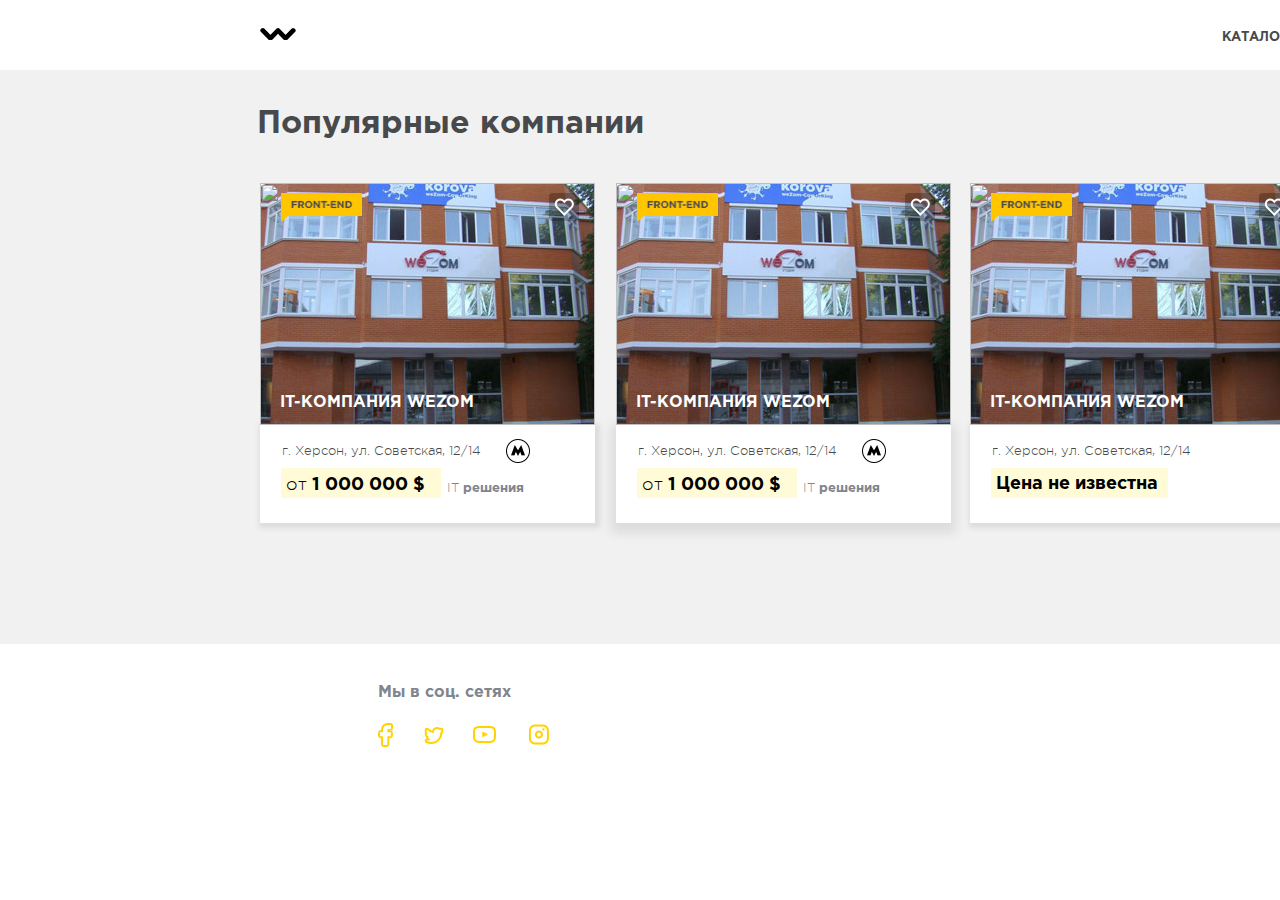
==== test-2/index.html @ 83f19243 "Initial commit" ====
﻿<!doctype html>
<html lang="ru">
<head>
	<title>test
</title>
	<meta charset="utf-8">
	<link rel="stylesheet" href="css/styles.css" type="text/css">

<style type="text/css"></style>
</head>
<body>
<div class="menu">
 	<img src="images/wezom_logo.png">
 	<div class="kat"><span><font size="2">КАТАЛОГ</font></span></div>
 	<div class="akc"><span><font size="2">АКЦИИ</font></span></div>
 	<div class="inf"><span><font size="2">О КОМПАНИИ</font></span></div>
 	<div class="con"><span><font size="2">КОНТАКТЫ</font></span></div>
</div>
<div class="com">
	<div class="pop"><span><font size="6">Популярные компании</font></span></div>
	<div class="vki"><span><font size="2"><strong>Все компании</strong></font></span></div>
	<div class="card">
		<div class="uc"></div>
		<div class="wez"><img src="images/wezom.jpg" width="335"  height="242"></div>
    	<div class="sh"><img src="images/Layer13.png" width="335"  height="242"></div>
    	<div class="tex"><p><font size="3" color="#ffffff">IT-КОМПАНИЯ WEZOM</font></p></div>
    	<div class="fend"><img src="images/label.png" width="360" class="pict" ></div>
    	<div class="adr"><span><font size="2">г. Херсон, ул. Советская, 12/14</font></span></div>
    	<div class="cena"><span><font size="4">от</font><font face="GothamProBold" size="4"><strong> 1 000 000 $</strong></font></span></div>
    	<div class="it"><span><font size="2">IT</font><font face="GothamProBold" size="2"><strong> решения</strong></font></span></div>
    	<div class="elp"><img src="images/elipse.png"></div>
    	<div class="like"><img src="images/heart.png"></div>
	</div>
	<div class="card2">
		<div class="uc2"></div>
		<div class="wez"><img src="images/wezom.jpg" width="335"  height="242"></div>
    	<div class="sh"><img src="images/Layer13.png" width="335"  height="242"></div>
    	<div class="tex"><p><font size="3" color="#ffffff">IT-КОМПАНИЯ WEZOM</font></p></div>
    	<div class="fend"><img src="images/label.png" width="360" class="pict" ></div>
    	<div class="adr"><span><font size="2">г. Херсон, ул. Советская, 12/14</font></span></div>
    	<div class="cena"><span><font size="4">от</font><font face="GothamProBold" size="4"><strong> 1 000 000 $</strong></font></span></div>
    	<div class="it"><span><font size="2">IT</font><font face="GothamProBold" size="2"><strong> решения</strong></font></span></div>
    	<div class="elp"><img src="images/elipse.png"></div>
    	<div class="like"><img src="images/heart.png"></div>
	</div>
	<div class="card3">
		<div class="uc"></div>
		<div class="wez"><img src="images/wezom.jpg" width="335"  height="242"></div>
    	<div class="sh"><img src="images/Layer13.png" width="335"  height="242"></div>
    	<div class="tex"><p><font size="3" color="#ffffff">IT-КОМПАНИЯ WEZOM</font></p></div>
    	<div class="fend"><img src="images/label.png" width="360" class="pict" ></div>
    	<div class="adr"><span><font size="2">г. Херсон, ул. Советская, 12/14</font></span></div>
    	<div class="cena2"><span><font size="4" face="GothamProBold">Цена не известна</span></div>
    	<div class="like"><img src="images/heart.png"></div>
	</div>
	<div class="card4">
		<div class="uc"></div>
		<div class="wez"><img src="images/wezom.jpg" width="335"  height="242"></div>
    	<div class="sh"><img src="images/Layer13.png" width="335"  height="242"></div>
    	<div class="tex2"><p><font size="3" color="#ffffff">IT-КОМПАНИЯ WEZOM 2019</font></p></div>
    	<div class="fend"><img src="images/label.png" width="360" class="pict" ></div>
    	<div class="adr"><span><font size="2">г. Херсон, ул. Советская, 12/14</font></span></div>
    	<div class="cena"><span><font size="4">от</font><font face="GothamProBold" size="4"><strong> 1 000 000 $</strong></font></span></div>
    	<div class="it"><span><font size="2">IT</font><font face="GothamProBold" size="2"><strong> решения</strong></font></span></div>
    	<div class="elp"><img src="images/elipse.png"></div>
    	<div class="like"><img src="images/heart.png"></div>
	</div>
</div>
<div class="set"><span><font size="3">Мы в соц. сетях</font></span>
	<div class="fb"><img src="images/facebook.png"></div>
	<div class="tw"><img src="images/twiter.png"></div>
	<div class="yt"><img src="images/youtube.png"></div>
	<div class="ig"><img src="images/instagram.png"></div>
</div>
<div class="dev"><img src="images/wezom_logo2.png">
	<div class="raz"><span><font size="2" face="GothamProLight" color="80868e"> Разработка сайта</span>
		<span><font size="3" face="GothamProBold" color="000000">Wezom</font></span>
	</div>
</div>
  </body>
</html>
---- test-2/css/styles.css ----
﻿body {
	background-color: 555555;}
    @font-face {
			font-family: "GothamProBold";
			src: url("../fonts/GothamProBold/GothamProBold.eot");
			src: url("../fonts/GothamProBold/GothamProBold.eot?#iefix")format("embedded-opentype"),
			url("../fonts/GothamProBold/GothamProBold.woff") format("woff"),
			url("../fonts/GothamProBold/GothamProBold.ttf") format("truetype");
			font-style: normal;
			font-weight: normal;
}
@font-face {
			font-family: "GothamProLight";
			src: url("../fonts/GothamProLight/GothamProLight.eot");
			src: url("../fonts/GothamProLight/GothamProLight.eot?#iefix")format("embedded-opentype"),
			url("../fonts/GothamProLight/GothamProLight.woff") format("woff"),
			url("../fonts/GothamProLight/GothamProLight.ttf") format("truetype");
			font-style: normal;
			font-weight: normal;
	}
.menu {
	height: 20px;
	width: 1660px;
	font-family: "GothamProBold",sans-serif;
	position: absolute;
	top: 28px;
	left: 260px;
	color: #48494a;
}
.kat {
	position: absolute;
    left: 962px;
    top: 1px;
}
.akc {
	position: absolute;
    left: 1073px;
    top: 1px;
}
.inf {
	position: absolute;
    left: 1169px;
    top: 1px;
}
.con {
	position: absolute;
    left: 1314px;
    top: 1px;
}
.com {
    font-family: "GothamProLight",sans-serif;
	height: 574px;
	width: 1920px;
	position: absolute;
	top: 70px;
	left: 0px;
	background-color: #f1f1f1;
	color: #48494a;
}
.pop {
	font-family: "GothamProBold",sans-serif;
	position: absolute;
    left: 257px;
    top: 39px;
}
.vki {
	height: 34px;
	width: 152px;
	position: absolute;
	top: 43px;
	left: 1507px;
	background-color: #e43030;
	color: #ffffff;
	text-align: center;
	line-height: 35px;
	border-radius: 3px;
	box-shadow:  0px 13px 20px 4px #ef9595;
}
.card {
    font-family: "GothamProBold",sans-serif;
	height: 340px;
	width: 335px;
	position: absolute;
	top: 113px;
	left: 260px;
	background-color: #ffffff; 
}
.card2 {
    font-family: "GothamProBold",sans-serif;
	height: 340px;
	width: 335px;
	position: absolute;
	top: 113px;
	left: 616px;
	background-color: #ffffff; 
}
.card3 {
    font-family: "GothamProBold",sans-serif;
	height: 340px;
	width: 335px;
	position: absolute;
	top: 113px;
	left: 970px;
	background-color: #ffffff; 
}
.card4 {
    font-family: "GothamProBold",sans-serif;
	height: 340px;
	width: 335px;
	position: absolute;
	top: 113px;
	left: 1324px;
	background-color: #ffffff; 
}
.uc {
	position: absolute;
	height: 98px;
	width: 335px;
	top: 242px;
	box-shadow:  2px 2px 5px 3px #dcdcdc;
	background-color: #ffffff; 
}
.uc2 {
	position: absolute;
	height: 98px;
	width: 335px;
	top: 242px;
	box-shadow:  0px 5px 10px 5px #dcdcdc;
	background-color: #ffffff; 
}
.wez {
	position: absolute;
	height: 340px;
	width: 360px;
}
.sh {
	position: absolute;
	height: 340px;
	width: 360px;
	top: 0px;
}
.tex {
	height: 25px;
	width: 200px;
	position: absolute;
	top: 196px;
    left: 20px;
}
.tex2 {
	height: 25px;
	width: 200px;
	position: absolute;
	top: 171px;
    left: 20px;
}
.fend {
	height: 25px;
	width: 55px;
	position: absolute;
	top: 10px;
    left: 21px;
}
.cena {
    font-family: "GothamProLight",sans-serif;
	height: 30px;
	width: 160px;
	position: absolute;
	top: 285px;
	left: 21px;
	color: #000000;
	background-color: #fffbd7;
	text-indent: 5px;
	line-height: 33px;
}
.cena2 {
    font-family: "GothamProLight",sans-serif;
	height: 30px;
	width: 177px;
	position: absolute;
	top: 285px;
	left: 21px;
	color: #000000;
	background-color: #fffbd7;
	text-indent: 5px;
	line-height: 33px;
}
.it {
	font-family: "GothamProLight",sans-serif;
	height: 20px;
	width: 80px;
	position: absolute;
	top: 295px;
	left: 187px;
	color: #80848d;
}
.adr {
	font-family: "GothamProlight",sans-serif;
	height: 20px;
	width: 260px;
	position: absolute;
	top: 258px;
	left: 22px;
	color: #48494a;
}
.pict {
	height: 29px; 
	width: 81px
}
.elp {
	height: 25px;
	width: 55px;
	position: absolute;
	top: 256px;
    left: 246px;
}
.like {
	height: 25px;
	width: 55px;
	position: absolute;
	top: 10px;
    left: 289px;
}
.set {
	height: 70px;
	width: 180px;
	position: absolute;
	top: 684px;
    left: 378px;
    color: #80868e;
}
.fb {
	position: absolute;
	top: 39px;
}
.tw {
	position: absolute;
	top: 43px;
	left: 46px;
}
.yt {
	position: absolute;
	top: 42px;
	left: 95px;
}
.ig {
	position: absolute;
	top: 40px;
	left: 151px;
}
.dev {
	height: 35px;
	width: 180px;
	position: absolute;
	top: 690px;
    left: 1394px;
}
.raz {
	height: 35px;
	width: 180px;
	position: absolute;
	top: -6px;
    left: 45px;
}
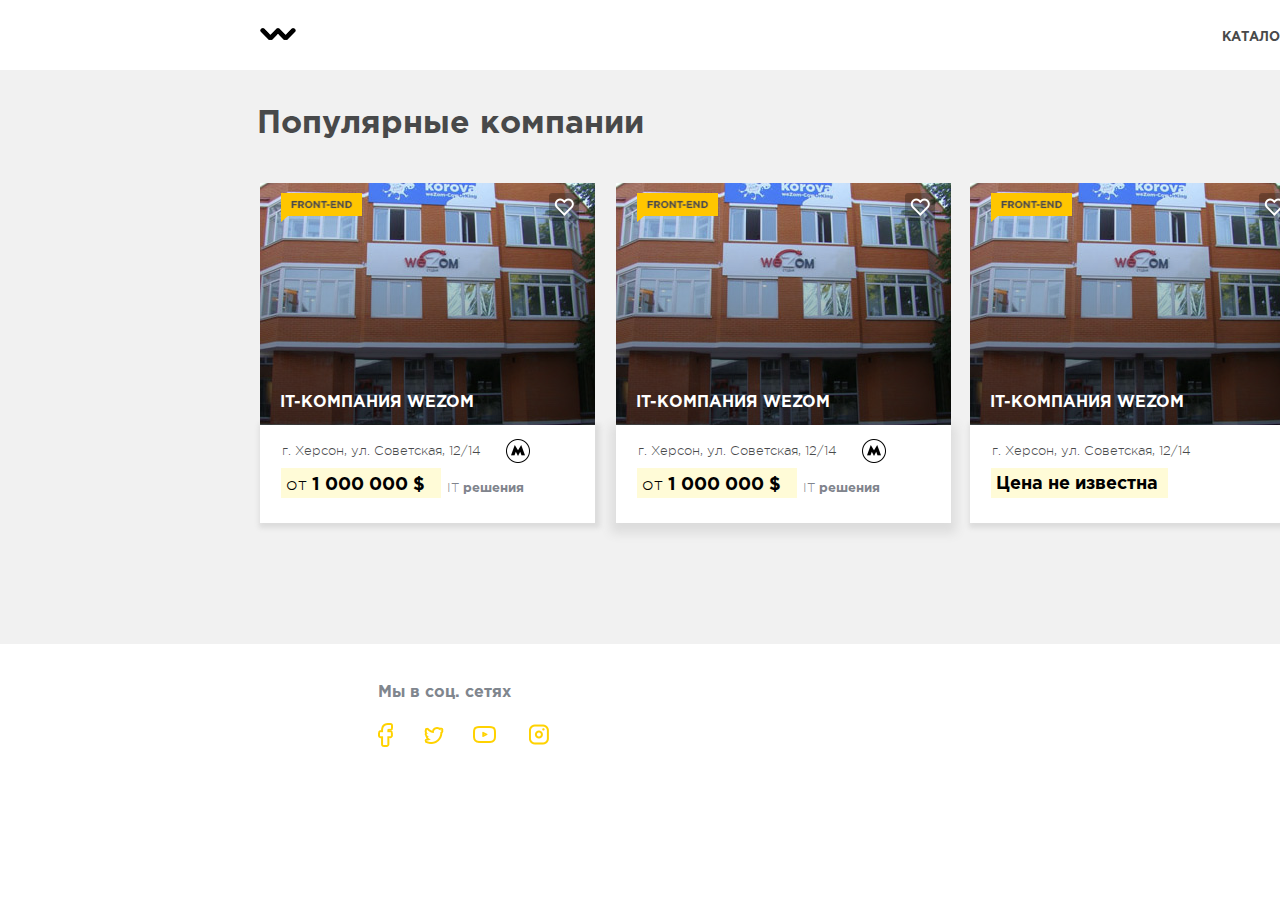
==== commit 95e7c677: "Update index.html" ====
--- a/test-2/index.html
+++ b/test-2/index.html
@@ -22,7 +22,7 @@
 	<div class="card">
 		<div class="uc"></div>
 		<div class="wez"><img src="images/wezom.jpg" width="335"  height="242"></div>
-    	<div class="sh"><img src="images/Layer13.png" width="335"  height="242"></div>
+    	<div class="sh"><img src="images/layer13.png" width="335"  height="242"></div>
     	<div class="tex"><p><font size="3" color="#ffffff">IT-КОМПАНИЯ WEZOM</font></p></div>
     	<div class="fend"><img src="images/label.png" width="360" class="pict" ></div>
     	<div class="adr"><span><font size="2">г. Херсон, ул. Советская, 12/14</font></span></div>
@@ -34,7 +34,7 @@
 	<div class="card2">
 		<div class="uc2"></div>
 		<div class="wez"><img src="images/wezom.jpg" width="335"  height="242"></div>
-    	<div class="sh"><img src="images/Layer13.png" width="335"  height="242"></div>
+    	<div class="sh"><img src="images/layer13.png" width="335"  height="242"></div>
     	<div class="tex"><p><font size="3" color="#ffffff">IT-КОМПАНИЯ WEZOM</font></p></div>
     	<div class="fend"><img src="images/label.png" width="360" class="pict" ></div>
     	<div class="adr"><span><font size="2">г. Херсон, ул. Советская, 12/14</font></span></div>
@@ -46,7 +46,7 @@
 	<div class="card3">
 		<div class="uc"></div>
 		<div class="wez"><img src="images/wezom.jpg" width="335"  height="242"></div>
-    	<div class="sh"><img src="images/Layer13.png" width="335"  height="242"></div>
+    	<div class="sh"><img src="images/layer13.png" width="335"  height="242"></div>
     	<div class="tex"><p><font size="3" color="#ffffff">IT-КОМПАНИЯ WEZOM</font></p></div>
     	<div class="fend"><img src="images/label.png" width="360" class="pict" ></div>
     	<div class="adr"><span><font size="2">г. Херсон, ул. Советская, 12/14</font></span></div>
@@ -56,7 +56,7 @@
 	<div class="card4">
 		<div class="uc"></div>
 		<div class="wez"><img src="images/wezom.jpg" width="335"  height="242"></div>
-    	<div class="sh"><img src="images/Layer13.png" width="335"  height="242"></div>
+    	<div class="sh"><img src="images/layer13.png" width="335"  height="242"></div>
     	<div class="tex2"><p><font size="3" color="#ffffff">IT-КОМПАНИЯ WEZOM 2019</font></p></div>
     	<div class="fend"><img src="images/label.png" width="360" class="pict" ></div>
     	<div class="adr"><span><font size="2">г. Херсон, ул. Советская, 12/14</font></span></div>
